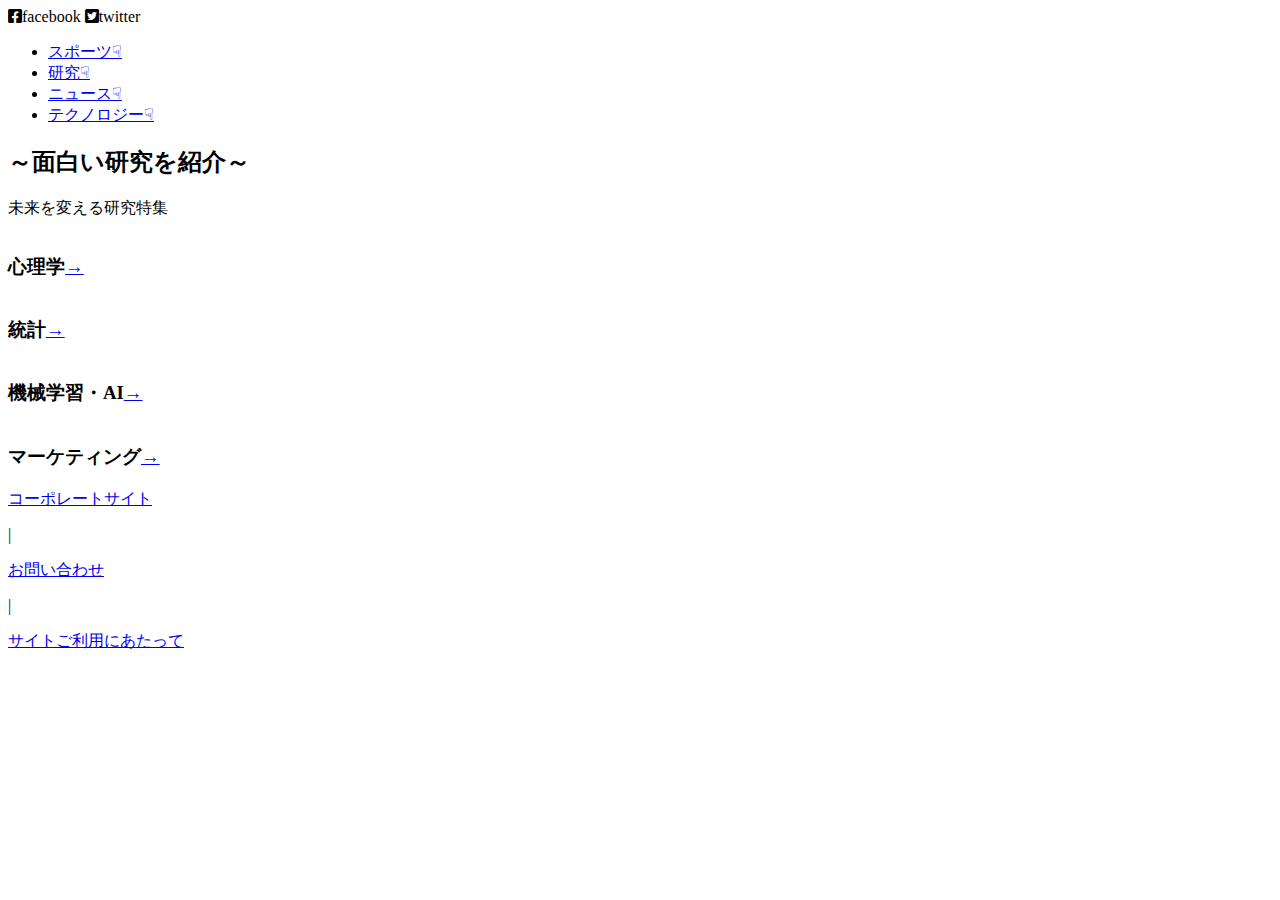
==== study/study.html @ 1f31e017 "Create study.html" ====
<html lang="en" dir="ltr">
  <head>
    <meta charset="utf-8">
    <title>docomo</title>
    <link rel = "stylesheet" type = "text/css" href = "study.css" >
    <link href="https://use.fontawesome.com/releases/v5.6.1/css/all.css" rel="stylesheet">
  </head>
  <body>

      <div class="header">
        <img src="../img/yakyuu.jpg" alt="">

      <div class="header-logo">
        <i class="fab fa-facebook-square">facebook</i>
        <i class="fab fa-twitter-square">twitter</i>
      </div>
        <ul class = "dropdown">
          <li><a href="../sport/sport.html">スポーツ<span>☟</span></a></li>
          <li class = "ddstudy"><a href="../study/study.html">研究<span>☟</span></a></li>
          <li><a href="../news/news.html">ニュース<span>☟</span></a></li>
          <li><a href="../tech/tech.html">テクノロジー<span>☟</span></a></li>
        </ul>
    </div>
    <div class="contents">
    <div class = "top-Message">
      <h2>～面白い研究を紹介～</h2>
      <p>未来を変える研究特集</p>
    </div>
    <div class="sport-titles">
       <div class="sport-title">
         <img src="../img/kennkyu.jpg" alt="">
         <h3><span>心理学</span><a href = "./study-news/psycology.html">→</a></h3>

       </div>
       <div class="sport-title">
         <img src="../img/kennkyu.jpg" alt="">
         <h3><span>統計</span><a href = "./study-news/statistics.html">→</a></h3>
       </div>
       <div class="sport-title">
         <img src="../img/kennkyu.jpg" alt="">
         <h3><span>機械学習・AI</span><a href = "./study-news/machine.html">→</a></h3>
       </div>
       <div class="sport-title">
         <img src="../img/kennkyu.jpg" alt="">
         <h3><span>マーケティング</span><a href = "./study-news/marketing.html">→</a></h3>
       </div>
    </div>
    </div>
    <div class = "footer">
       <a class = "footer-info" href = "#">コーポレートサイト</a>
       <p class = "partition">|</p>
       <a class = "footer-info" href = "#">お問い合わせ</a>
       <p class = "partition">|</p>
       <a class = "footer-info" href = "#">サイトご利用にあたって</a>
    </div>
  </body>
</html>
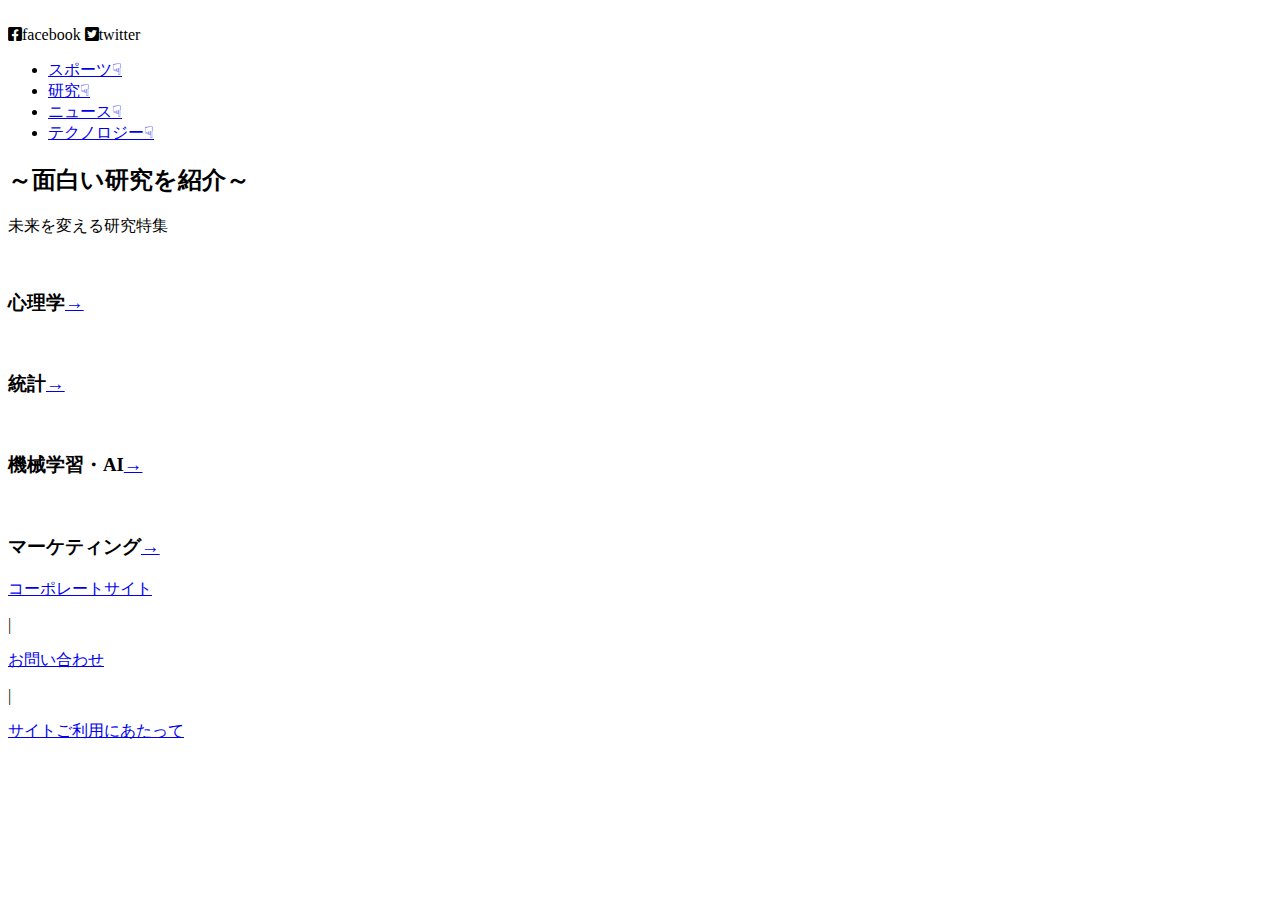
==== commit a3f295e5: "Update study.html" ====
--- a/study/study.html
+++ b/study/study.html
@@ -1,8 +1,11 @@
-<html lang="en" dir="ltr">
+<!DOCTYPE html>
+<html lang="ja" dir="ltr">
   <head>
     <meta charset="utf-8">
-    <title>docomo</title>
-    <link rel = "stylesheet" type = "text/css" href = "study.css" >
+    <meta name = "viewport" content="width=device-width">
+    <meta name = "news" centent ="ニュースをまとめています">
+    <title>news</title>
+    <link rel = "stylesheet" type = "text/css" href = "kuwaken.css" >
     <link href="https://use.fontawesome.com/releases/v5.6.1/css/all.css" rel="stylesheet">
   </head>
   <body>
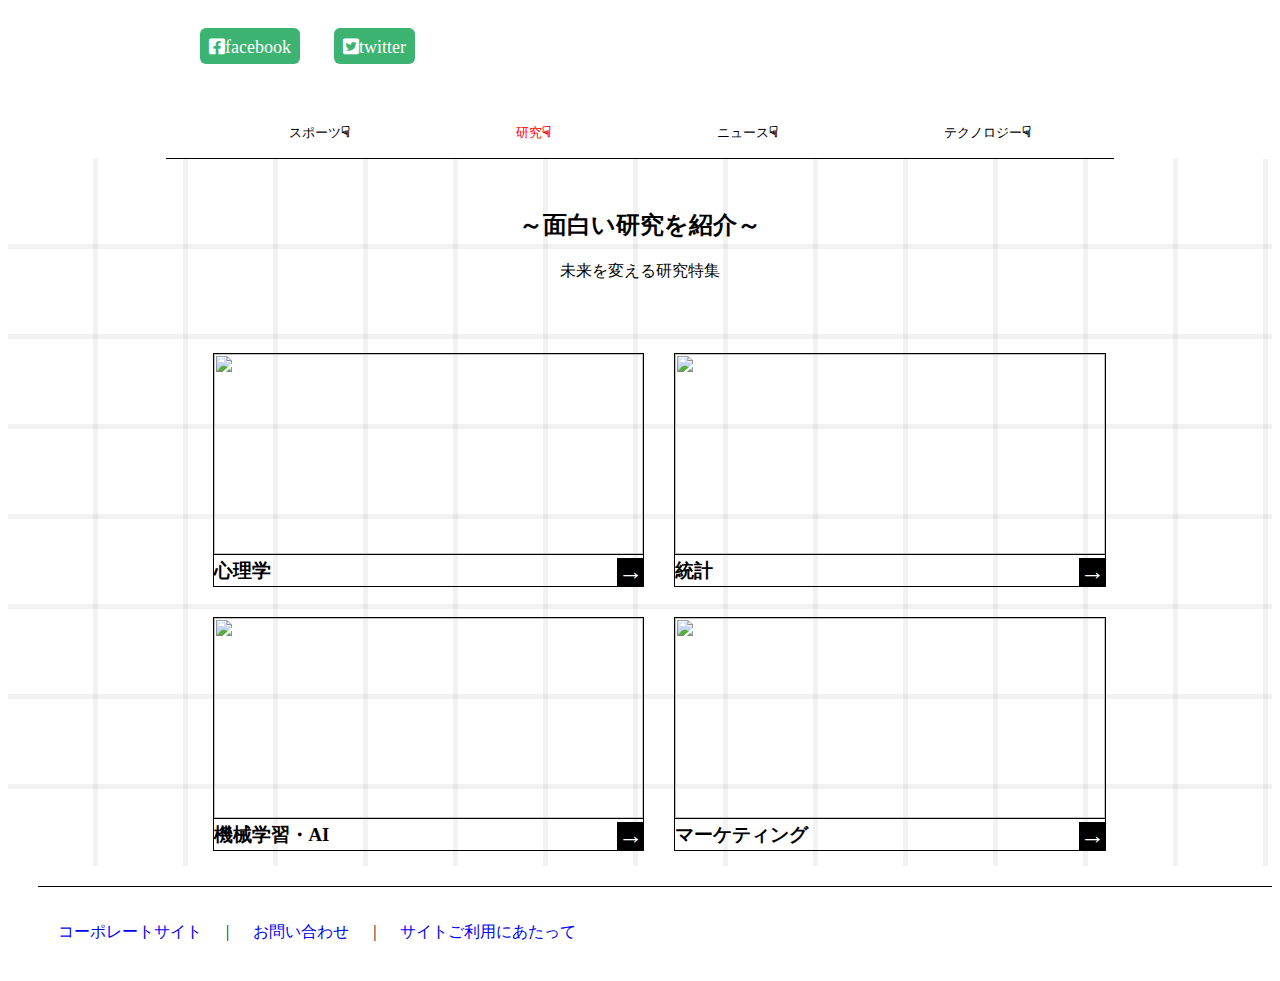
==== commit ab169aba: "Update study.html" ====
--- a/study/study.html
+++ b/study/study.html
@@ -2,10 +2,10 @@
 <html lang="ja" dir="ltr">
   <head>
     <meta charset="utf-8">
+    <title>docomo</title>
     <meta name = "viewport" content="width=device-width">
     <meta name = "news" centent ="ニュースをまとめています">
-    <title>news</title>
-    <link rel = "stylesheet" type = "text/css" href = "kuwaken.css" >
+    <link rel = "stylesheet" type = "text/css" href = "study.css" >
     <link href="https://use.fontawesome.com/releases/v5.6.1/css/all.css" rel="stylesheet">
   </head>
   <body>
@@ -29,21 +29,21 @@
       <h2>～面白い研究を紹介～</h2>
       <p>未来を変える研究特集</p>
     </div>
-    <div class="sport-titles">
-       <div class="sport-title">
+    <div class="study-titles">
+       <div class="study-title">
          <img src="../img/kennkyu.jpg" alt="">
          <h3><span>心理学</span><a href = "./study-news/psycology.html">→</a></h3>
 
        </div>
-       <div class="sport-title">
+       <div class="study-title">
          <img src="../img/kennkyu.jpg" alt="">
          <h3><span>統計</span><a href = "./study-news/statistics.html">→</a></h3>
        </div>
-       <div class="sport-title">
+       <div class="study-title">
          <img src="../img/kennkyu.jpg" alt="">
          <h3><span>機械学習・AI</span><a href = "./study-news/machine.html">→</a></h3>
        </div>
-       <div class="sport-title">
+       <div class="study-title">
          <img src="../img/kennkyu.jpg" alt="">
          <h3><span>マーケティング</span><a href = "./study-news/marketing.html">→</a></h3>
        </div>
--- a/study/study.css
+++ b/study/study.css
@@ -0,0 +1,150 @@
+.contents {
+  width: 100％;
+  background-image:
+   linear-gradient(
+     transparent 95%,
+     rgba(0, 0, 0, 0.05) 5%
+   ),
+   linear-gradient(
+     90deg,
+     transparent 95%,
+     rgba(0, 0, 0, 0.05) 5%
+   );
+ background-size: 90px 90px;
+ background-repeat: repeat;
+}
+
+.header{
+  border-bottom: 1px solid black;
+  width: 75%;
+  margin: 0px auto;
+}
+
+.header img{
+  width: 80px;
+}
+
+
+.header-logo{
+  display: inline-block;
+  margin-right: 10px;
+  vertical-align: 50px;
+}
+
+.header-logo i {
+  font-size: 18px;
+  margin-left: 30px;
+  margin-top:20px;
+  margin-bottom:20px;
+  background-color:#3cb371;
+  color: white;
+  padding: 9px;
+  border-radius:6px;
+}
+
+.header ul{
+   display:flex;
+   justify-content:space-around;
+
+}
+
+.header li{
+  font-size: 13px;
+  list-style: none;
+
+
+}
+
+ul.dropdown a{
+  text-decoration: none;
+  padding: 0px 5px;
+  color: black;
+}
+
+ul.dropdown span {
+  font-weight: bold;
+  font-size: 15px;
+}
+
+li.ddstudy  a{
+  color: red;
+}
+
+.study-titles {
+  display: flex;
+  flex-wrap: wrap;
+  margin: 10px 0px 0px 15%;
+  align-items:baseline;
+}
+
+.study-title {
+  flex-basis: 40%;
+  border: 1px solid black;
+  margin: 15px 15px;
+}
+
+.study-title img {
+  width: 100%;
+  height: 200px;
+  border-bottom: 1px solid black;
+}
+
+.study-title a {
+  font-size: 25px;
+  border-left: 1px solid black;
+  text-decoration: none;
+  color: white;
+  background-color: black;
+  transition-duration: 2s;
+}
+
+.study-title a:hover{
+  background-color: red;
+  color: black;
+}
+
+.study-title h3 {
+  display: flex;
+  justify-content:space-between;
+  margin: 0 auto;
+}
+
+
+.footer{
+  margin-top: 20px;
+  margin-left: 30px;
+  padding:20px;
+  border-top: 1px solid black;
+}
+
+.footer * {
+  display: inline-block;
+  margin-right: 20px;
+  margin-bottom:10px;
+  text-decoration: none;
+}
+
+.top-Message {
+  text-align:center;
+  padding: 30px 0px;
+
+}
+
+@media(max-width:670px) {
+  .header img{
+    display: none;
+  }
+  .header ul{
+
+    display: inline;
+    text-align:center;
+  }
+
+  .header-right {
+    display:inline-block;
+  }
+
+  .study-title{
+    flex-basis: 80%;
+  }
+}
